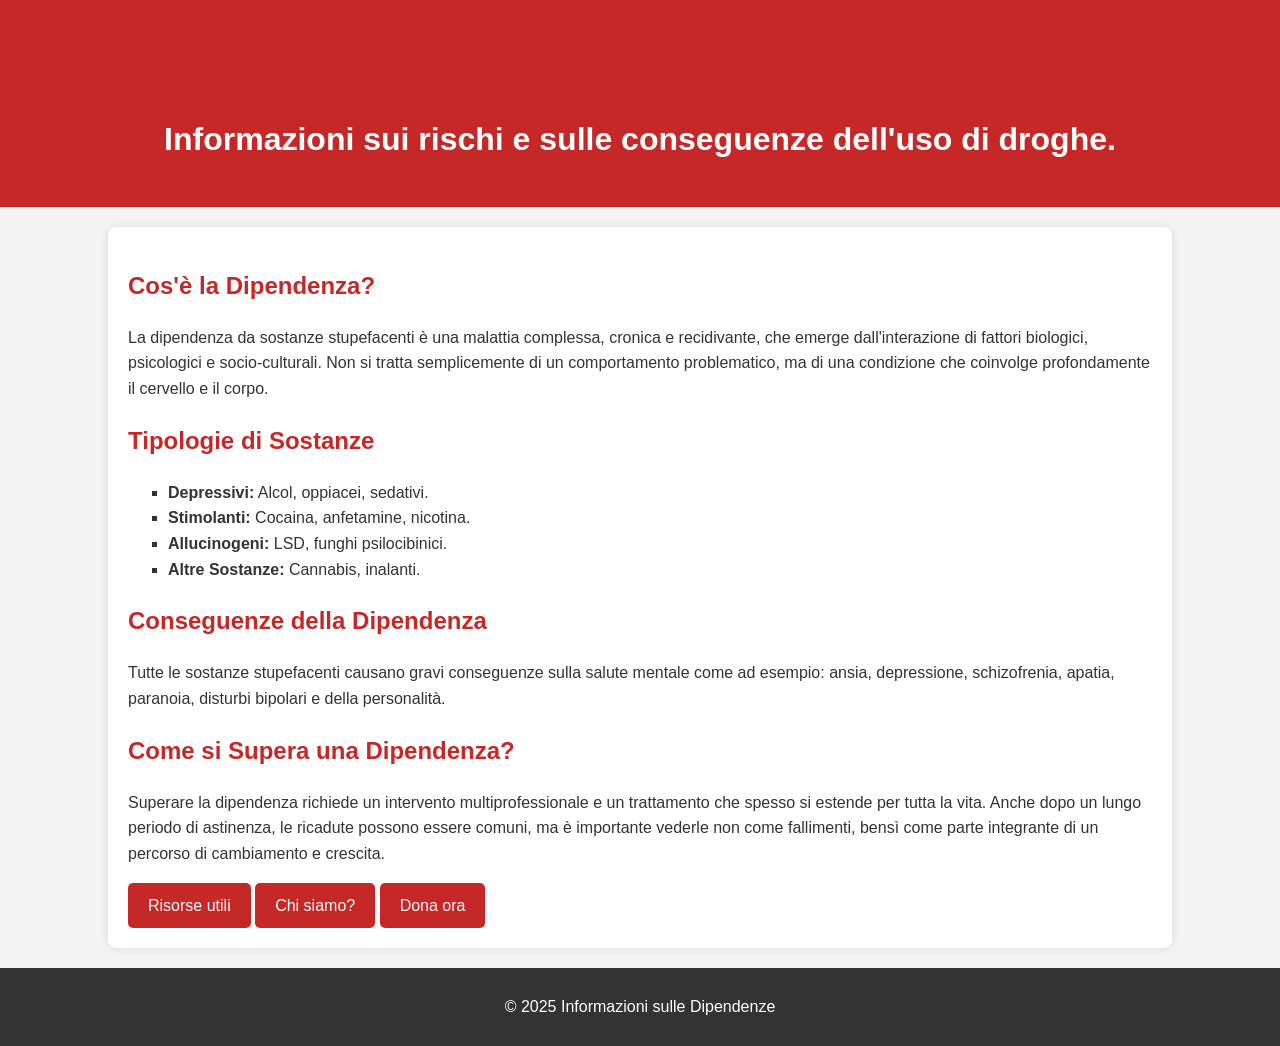
==== index.html @ 70f3366d "commit abcd" ====
<!DOCTYPE html>
<html lang="it">
<head>
<meta charset="UTF-8">
<meta name="viewport" content="width=device-width, initial-scale=1.0">
<title>Dipendenze da Sostanze</title>
<link rel="stylesheet" href="style.css">
</head>
<body>
<header>
<h1>Dipendenze da Sostanze</h1>

<h1 id="test"><strong>Informazioni sui rischi e sulle conseguenze dell'uso di droghe.</strong></h1>
    
</header>

<main>
<section>
<h2>Cos'è la Dipendenza?</h2>
<p>La dipendenza da sostanze stupefacenti è una malattia complessa, cronica e recidivante, che emerge dall'interazione di fattori biologici, psicologici e socio-culturali. Non si tratta semplicemente di un comportamento problematico, ma di una condizione che coinvolge profondamente il cervello e il corpo.</p>
</section>

<section>
<h2>Tipologie di Sostanze</h2>
<ul>
<li><strong>Depressivi:</strong> Alcol, oppiacei, sedativi.</li>
<li><strong>Stimolanti:</strong> Cocaina, anfetamine, nicotina.</li>
<li><strong>Allucinogeni:</strong> LSD, funghi psilocibinici.</li>
<li><strong>Altre Sostanze:</strong> Cannabis, inalanti.</li>
</ul>
</section>

<section>
<h2>Conseguenze della Dipendenza</h2>
<p>Tutte le sostanze stupefacenti causano gravi conseguenze sulla salute mentale come ad esempio: ansia, depressione, schizofrenia, apatia, paranoia, disturbi bipolari e della personalità.</p>
</section>

<section>
<h2>Come si Supera una Dipendenza?</h2>
<p>Superare la dipendenza richiede un intervento multiprofessionale e un trattamento che spesso si estende per tutta la vita. Anche dopo un lungo periodo di astinenza, le ricadute possono essere comuni, ma è importante vederle non come fallimenti, bensì come parte integrante di un percorso di cambiamento e crescita.</p>
<a href="https://www.politicheantidroga.gov.it/it/servizi-sul-territorio/comunita-terapeutiche-e-strutture-residenziali-accreditate/" target="_blank" class="button">Risorse utili</a>
<a href="associazione.html" target="_self" class="button">Chi siamo?</a>
<a href="dona.html" target="_self" class="button">Dona ora</a>
</section>
</main>


<footer>
<p>&copy; 2025 Informazioni sulle Dipendenze</p>
</footer>
</body>
</html>
---- style.css ----
#test{
    color: white;
}

#test2{
    color: white;
}

body {
font-family: Arial, sans-serif;
line-height: 1.6;
margin: 0;
padding: 0;
background-color: #f4f4f4;
color: #333;
}

header {
background: #c62828;
color: white;
padding: 20px;
text-align: center;
}

main {
width: 80%;
margin: 20px auto;
padding: 20px;
background: white;
border-radius: 8px;
box-shadow: 0px 0px 10px rgba(0, 0, 0, 0.1);
}

h1, h2 {
color: #c62828;
}

ul {
list-style-type: square;
}

.button {
display: inline-block;
padding: 10px 20px;
color: white;
background: #c62828;
text-decoration: none;
border-radius: 5px;
}

.button:hover {
background: #b71c1c;
}

footer {
text-align: center;
padding: 10px;
background: #333;
color: white;
margin-top: 20px;
}
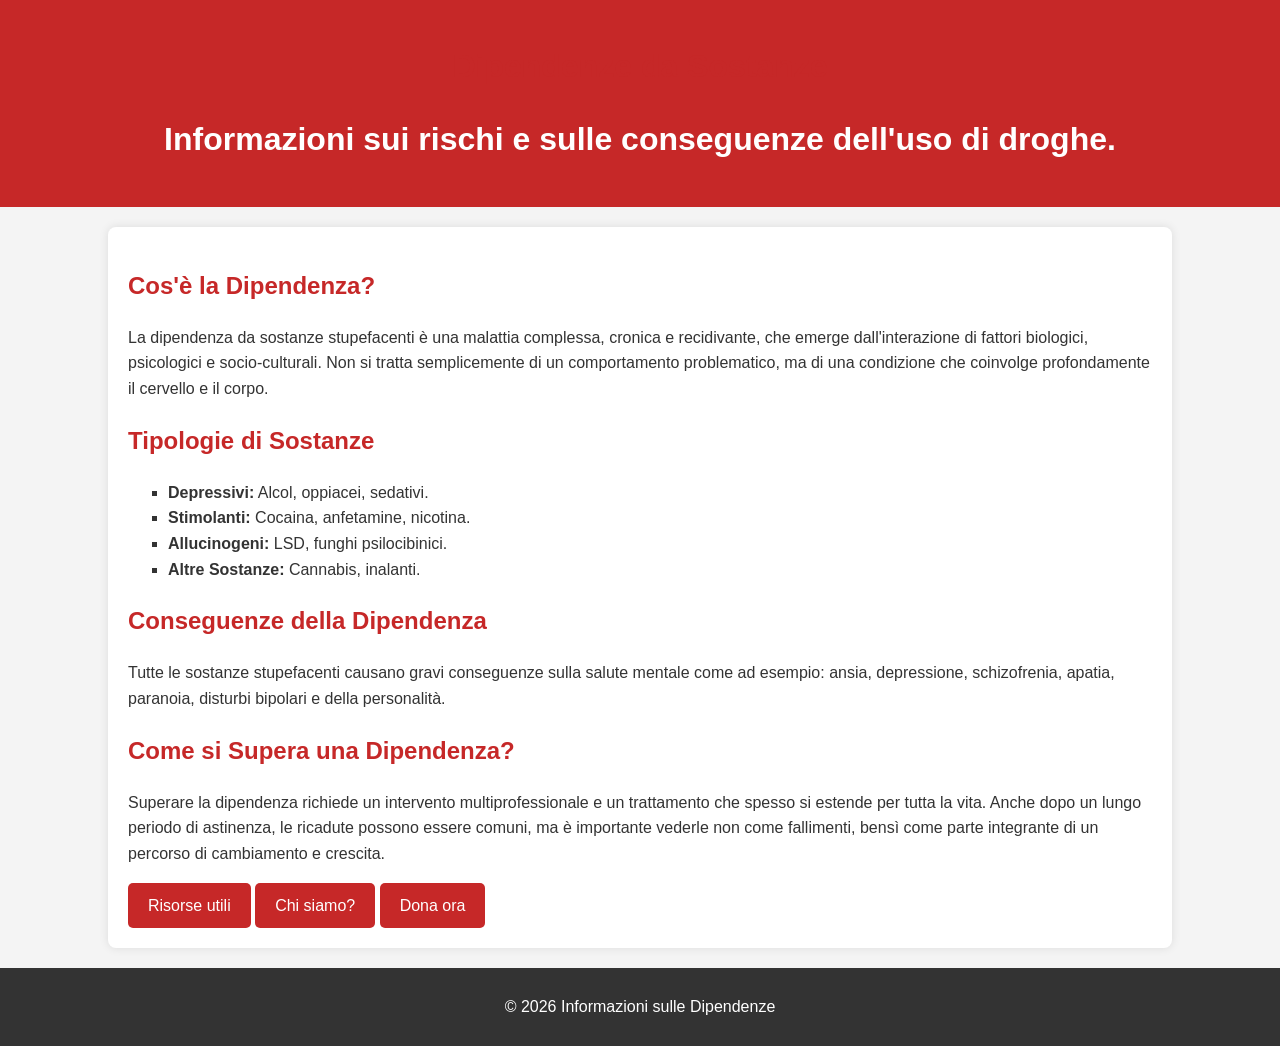
==== commit 64638378: "2k26" ====
--- a/index.html
+++ b/index.html
@@ -46,7 +46,7 @@
 
 
 <footer>
-<p>&copy; 2025 Informazioni sulle Dipendenze</p>
+<p>&copy; 2026 Informazioni sulle Dipendenze</p>
 </footer>
 </body>
 </html>
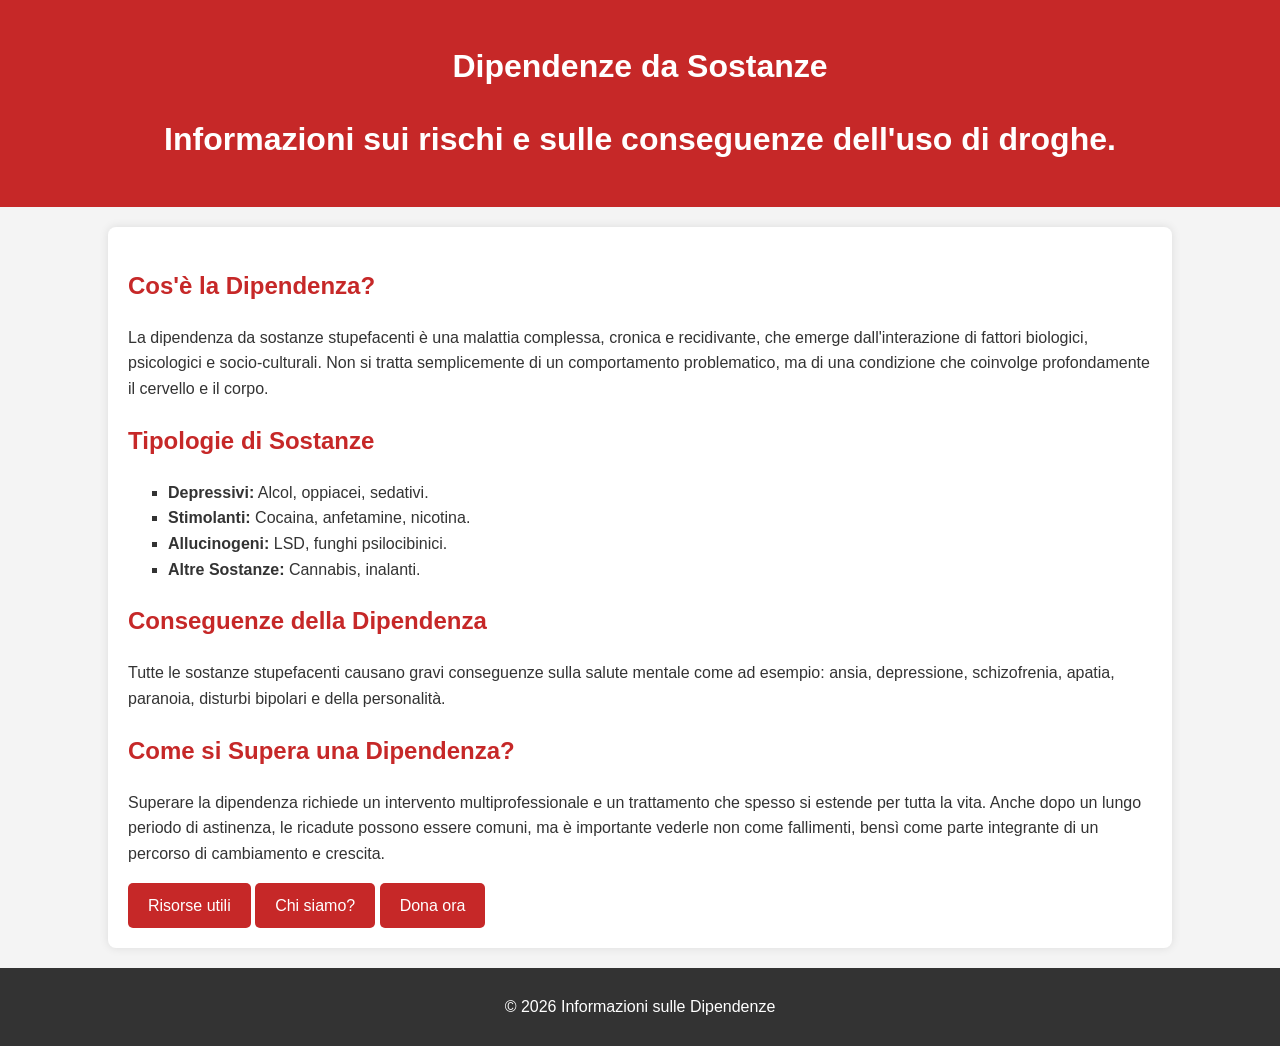
==== commit 7b34f5e4: "15/04 3" ====
--- a/index.html
+++ b/index.html
@@ -8,7 +8,7 @@
 </head>
 <body>
 <header>
-<h1>Dipendenze da Sostanze</h1>
+<h1 id="test2">Dipendenze da Sostanze</h1>
 
 <h1 id="test"><strong>Informazioni sui rischi e sulle conseguenze dell'uso di droghe.</strong></h1>
     
